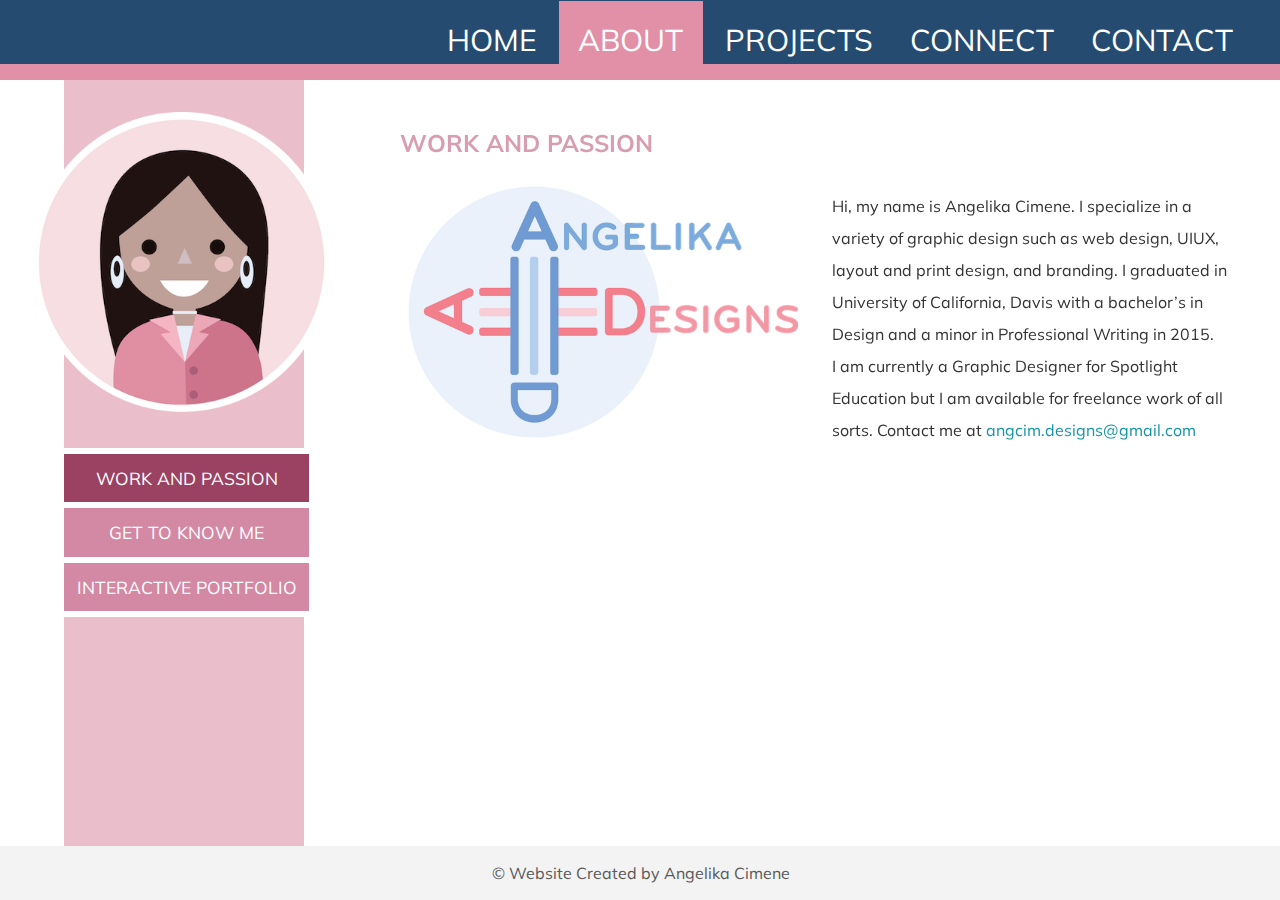
==== about.html @ e16362d1 "updated portfolio" ====
<!DOCTYPE html>

<html>

<head>
  <meta charset="utf-8">
  <title>Angelika's Portfolio</title>
  <link href="https://necolas.github.io/normalize.css/8.0.1/normalize.css" rel="stylesheet" />
  <link href="styles.css" rel="stylesheet">
  <meta name="viewport" content="width=device-width, initial-scale=1.0">
</head>

<body id="aboutHeader">
  <!-- ******************************* MOBILE DESIGN *********************************** -->
  <!-- ************* MOBILE HOMEPAGE ************* -->
  <article id="mobileHomepage">
    <!-- Main header of the homepage -->
    <header>
      <div id="topHeader"></div> <!-- in tablets -->
      <div id="top"></div> <!-- thin dark line on the top of the header -->
      <a href="index.html">
        <section class="mobileFlex">
          <!-- flexbox on main homepage logo and header -->
          <img src="images/mobileLogo.png" width="160" height="160" alt="Angelika Designs" id="mobileLogo">
          <h1>ANGELIKA <br>DESIGNS</h1>
        </section>
      </a>
      <!-- ********************************** TABLET NAVIGATION *********************************** -->
      <nav id="tabletNav">
        <ul>
          <li><a href="index.html">HOME</a></li>
          <li><a href="about.html">ABOUT</a></li>
          <li><a href="projects.html">PROJECTS</a></li>
          <li><a href="connect.html">CONNECT</a></li>
          <li><a href="mailto:&#097;&#110;&#103;&#099;&#105;&#109;&#046;&#100;&#101;&#115;&#105;&#103;&#110;&#115;&#064;&#103;&#109;&#097;&#105;&#108;&#046;&#099;&#111;&#109;">CONTACT</a></li>
        </ul>
      </nav>
    </header>

  </article>

  <!-- ************************* DESKTOP NAVIGATION ********************* -->

<article id="desktopheader">
  <header id="desktopNav">
      <ul>
        <li><a href="index.html" id="home">HOME</a></li>
        <li><a href="about.html" id="about">ABOUT</a></li>
        <li><a href="projects.html" id="project">PROJECTS</a></li>
        <li><a href="connect.html" id="connect">CONNECT</a></li>
        <li><a href="mailto:&#097;&#110;&#103;&#101;&#108;&#105;&#107;&#097;&#099;&#105;&#109;&#101;&#110;&#101;&#064;&#103;&#109;&#097;&#105;&#108;&#046;&#099;&#111;&#109;" id="contact">CONTACT</a></li>
      </ul>
</header>
<div id="hoverLink"></div>
<section id="desktopBio">
  <div id="bioColor"></div>
<img src="images/mobile/mobileIcons/illustratedPortrait.png" alt="Angelika Cimene" width="300" height="300" id="desktopLogo">

<section id="desktopAboutLinks">
  <ul>
<li id="wnp">WORK AND PASSION</li>
<li id="gtkm">GET TO KNOW ME</li>
<li id="ip">INTERACTIVE PORTFOLIO</li>
  </ul>
</section>
</section>

</article>

  <!-- ************* MOBILE ABOUT ME ************* -->
  <article id="mobileAboutMe">
    <!-- About Me header -->
    <header>
      <div id="top2"></div> <!-- dark color on top of mobile design -->
      <a href="index.html">
        <section class="mobileFlex">
          <!-- flexbox between the logo and name -->
          <img src="images/mobileLogo.png" width="75" height="75" alt="Angelika Designs" class="mobileLogo">
          <h1>ANGELIKA <br>DESIGNS</h1>
        </section>
      </a>
    </header>

    <!-- First Page: Work and Passion -->
    <section id="mobileWorkPassion">
      <section id="mobileWork">
        <h2>WORK AND PASSION</h2>
        <img src="images/mobile/arrow-left.png" width="50" height="60" alt="Left Arrow" id="aboutLeftArrow">
        <img src="images/mobile/mobileIcons/logo.png" width="200" height="200" alt="Angelika Designs" id="adLogo">
        <a><img src="images/mobile/arrow-right.png" width="50" height="60" alt="Right Arrow" id="aboutRightArrow"></a>
      </section>


      <!-- First Page: Information about my work -->
      <section id="mobileWorkInfo">
        <p>Hi, my name is Angelika Cimene. I specialize in a variety of graphic design such as web design and development, UIUX, layout and print design, and branding. I attended University of California, Davis and received a bachelor’s degree in
          Design and a minor in Professional Writing in 2015.</p>

        <p>I am currently a Graphic Designer for Spotlight Education but I am available for freelance work of all sorts. Contact me at
          <a href="mailto:&#097;&#110;&#103;&#099;&#105;&#109;&#046;&#100;&#101;&#115;&#105;&#103;&#110;&#115;&#064;&#103;&#109;&#097;&#105;&#108;&#046;&#099;&#111;&#109;">
            &#097;&#110;&#103;&#099;&#105;&#109;&#046;&#100;&#101;&#115;&#105;&#103;&#110;&#115;&#064;&#103;&#109;&#097;&#105;&#108;&#046;&#099;&#111;&#109; </a></p>
      </section>
    </section>
    <!-- Second Page: My Background -->
    <section id="mobileGetToKnowMe">
      <section id="mobileMe">
        <h2>GET TO KNOW ME</h2>
        <img src="images/mobile/arrow-left.png" width="50" height="60" alt="Left Arrow" id="aboutLeftArrow2">
        <img src="images/mobile/mobileIcons/mobilePortrait.png" width="200" height="200" alt="Angelika Designs" id="mobilePortrait">
        <a><img src="images/mobile/arrow-right.png" width="50" height="60" alt="Right Arrow" id="aboutRightArrow2"></a>
      </section>

      <!-- Second Page: Information about my background -->
      <section id="mobileMeInfo">
        <p>My name is Angelika Cimene. I was born in the Philippines but I came to California when I was 6 years old and have lived in LA for most of my life. After graduating, I moved to Orlando, Fl for a new adventure.</p>

        <p>My favorite hobbies include watching classic films and binge-watching tv shows. As a science fiction lover, my favorite movies are Back to the Future and Metropolis. I also enjoy photography, editing photos, and hand-lettering.</p>

        <p>During my spare time, I run an instagram blog and youtube channel that contains all of my weekly adventures such as going to new places, trying out new foods and going to Disney World.</p>

        <p>Feel free to follow my instagram, <a href="https://www.instagram.com/happybaabes/">@happybaabes</a>, and subscribe to my youtube channel, <a href="https://www.youtube.com/channel/UC1gJEo_Yb6MhR2TlKZih24A">happybaabes</a>
        </p>
      </section>
    </section>

    <!-- Third Page: Interactive Portfolio -->
    <section id="mobileIntPortfolio">
      <section id="mobileIntPortLink">
        <h2>INTERACTIVE PORTFOLIO</h2>
        <img src="images/mobile/arrow-left.png" width="50" height="60" alt="Left Arrow" id="aboutLeftArrow3">
        <img src="images/mobile/mobileIcons/illustratedPortrait.png" width="200" height="200" alt="Angelika Designs" id="mobileIllustratedPortrait">
        <a><img src="images/mobile/arrow-right.png" width="50" height="60" alt="Right Arrow" id="aboutRightArrow3"></a>
      </section>

      <section id="mobileIntPortInfo">
        <p>My Interactive Portfolio is Coming Soon<p>

            <p>My Interactive Portfolio is a fun mini project that I'm currently working on. It is a much more engaging and exciting way of getting to know me and looking through my design portfolio.<p>

      </section>
    </section>
  </article>


  <!-- ************ ABOUT ME (tablet) *********** -->
  <section id="aboutMePage">

    <!-- Work and Passion -->
    <article id="work">
      <section>
        <h2>WORK AND PASSION</h2>
        <img src="images/tabletAboutMe/work.png" alt="Featured Project" width="300" height="204">
      </section>
      <section id="workText">
        <p>I specialize in a variety of graphic design such as web design and development, UIUX, layout and print design, and branding. I attended University of California, Davis and received a bachelor’s degree in Design and a minor in Professional
          Writing in 2015.</p>

        <p>I am currently a Graphic Designer for Spotlight Education but I am available for freelance work of all sorts. Contact me at
          <a href="mailto:&#097;&#110;&#103;&#099;&#105;&#109;&#046;&#100;&#101;&#115;&#105;&#103;&#110;&#115;&#064;&#103;&#109;&#097;&#105;&#108;&#046;&#099;&#111;&#109;" class="email">
            &#097;&#110;&#103;&#099;&#105;&#109;&#046;&#100;&#101;&#115;&#105;&#103;&#110;&#115;&#064;&#103;&#109;&#097;&#105;&#108;&#046;&#099;&#111;&#109; </a></p>
      </section>
    </article>

    <!-- Work and Passion -->
    <article id="aboutMe">
      <section>
        <h2>GET TO KNOW ME</h2>
        <img src="images/tabletAboutMe/tabletPortrait.png" alt="Featured Project" width="275" height="275">
      </section>
      <section id="aboutText">
        <p>My name is Angelika Cimene. I was born in the Philippines but I came to California when I was 6 years old and have lived in LA for most of my life. After graduating, I moved to Orlando, Fl for a new adventure.</p>

        <p>My favorite hobbies include watching classic films and binge-watching tv shows. As a science fiction lover, my favorite movies are Back to the Future and Metropolis. I
          also enjoy photography, editing photos, and hand-lettering.</p>

        <p>During my spare time, I run an instagram blog that contains all of my weekly adventures such as trying out new foods and going to Disney World. </p>

        <p>Feel free to follow my instagram, <a href="https://www.instagram.com/happybaabes/" class="email">@happybaabes</a>, and subscribe to my youtube channel, <a href="https://www.youtube.com/channel/UC1gJEo_Yb6MhR2TlKZih24A" class="email">happybaabes</a>
        </p>
      </section>
    </article>

    <!-- Interactive Portfolio -->
    <article id="intPortfolio">
      <section>
        <h2>INTERACTIVE PORTFOLIO</h2>
        <img src="images/tabletAboutMe/tabletIllustrationPortrait.png" alt="Featured Project" width="275" height="275">
      </section>
      <section id="intPortfolioText">
        <p>My Interactive Portfolio is Coming Soon</p>

        <p>
          My Interactive Portfolio is a fun mini project that I'm currently working on. It is a much more engaging and exciting way of getting to know me and looking through my design portfolio.</p>

      </section>
    </article>


  </section>


<section id="desktopAbout">
  <h2 id="aboutTitle">WORK AND PASSION</h2>
  <section>
<img src='images/angelikadesigns.png' alt="portrait" height="268" width="400" id="aboutIMG">
<p id="aboutP">Hi, my name is Angelika Cimene. I specialize in a variety of graphic design such as web design, UIUX, layout and print design, and branding. I graduated in University of California, Davis with a bachelor’s in Design and a minor in Professional Writing in 2015.  <br>I am currently a Graphic Designer for Spotlight Education but I am available for freelance work of all sorts. Contact me at <a href="mailto:&#097;&#110;&#103;&#099;&#105;&#109;&#046;&#100;&#101;&#115;&#105;&#103;&#110;&#115;&#064;&#103;&#109;&#097;&#105;&#108;&#046;&#099;&#111;&#109;" class="email">
  &#097;&#110;&#103;&#099;&#105;&#109;&#046;&#100;&#101;&#115;&#105;&#103;&#110;&#115;&#064;&#103;&#109;&#097;&#105;&#108;&#046;&#099;&#111;&#109; </a></p>
  </section>


</section>



  <footer>
    <p>&copy; Website Created by Angelika Cimene</p>
  </footer>
  <script src="about.js"></script>
</body>

</html>
---- styles.css ----
@import url('https://fonts.googleapis.com/css?family=Muli:300,400|Quicksand:600');

/****************************** MOBILE VERSION ******************************/
/********************* HOME PAGE *********************/
/* All of the mobile pages hidden except for homepage */
nav, main, #mobileAboutLink, #mobileConnectLink, #mobileContactLink, #mobileAboutMe, #mobileGetToKnowMe, #mobileIntPortfolio, #mobileConnect, #mobileContact, #mobileProjects, #tabletNav, #tabletIntro, #Projects, #AboutPage, #aboutHeader #mobileHomepage, #aboutMePage, #projectsPage #mobileHomepage, #connectPage #mobileHomepage, #desktopAbout, #desktopheader {
  display: none;
}

#aboutHeader #mobileAboutMe, #projectsPage #mobileProjects, #connectPage #mobileConnect {
  display: block;
}

/* font size of the header in Project, About Me, Connect, and Contact */
#mobileAboutMe h1, #mobileConnect h1, #mobileContact h1, #mobileProjects h1 {
  margin-top: 0.9em;
  font-size: 27px;
}

/* font sizes that applies to multiple */
#mobileRecentWork h4, #mobileConnectInfo h2, #mobileContact h3, #connectIcons h3, #desktopNav a{
  font-size: 30px;
}

/* Homepage typeface and background color */
body {
  margin: auto;
  font-family: "Muli";
  background-color: #b8cff1;
}

#mobileHomepage {
  padding-bottom: 4em;
}

/* all of the text color */
h1, h2, h3, p, #mobileRecentWork h4, label, #mobileOtherWork h4, button, #desktopNav a {
  color: #fff;
}

/* Flexbox between the logo and Angelika Designs */
/* Flexbox between insta, linkedin, behance, and dribbble */
.mobileFlex, #mobileIntro section, .connectFlex {
  display: flex;
}

/* dark thin line padding on top of all headers */
#top, #top1, #top2, #top3, #top4 {
  padding-bottom: 0.75em;
}

/* line height of all the info text in all the pages */
#mobileIntro p, #mobileWorkInfo p, #mobileConnectInfo {
  line-height: 1.25em;
}

/* Text and elements thar are aligned center */
#mobileAboutMe h2, footer p {
  text-align: center;
}

/* All of the spacing and padding for the Arrows */
#mobileHomepage h2, #mobileIntro p, #leftArrow, #leftArrow2, #leftArrow3, #leftArrow4 {
  padding-left: 1em;
}

/****** TOP LOGO HEADER ******/
/* color of the dark thin line on the top */
#top {
  background-color: #88abe9;
}

/* Margins between the logos and the header */
#mobileLogo, .mobileLogo {
  margin: 1em 0.8em 1em 0.8em;
}

/* The header styles for the homepage */
header h1 {
  width: 10%;
  margin-top: 1.5em;
  font-family: "Quicksand";
  font-size: 36px;
  padding-right: 0.5em;
}

/****** CURRENT JOB ******/
#mobileHomepage h2 {
  font-size: 18.5px;
  margin-top: 0.5em;
}

/****** LOCATION ******/
#mobileHomepage h3 {
  font-weight: 300;
  font-size: 17px;
  margin: -0.45em 0 0.75em 0.2em;
}

/* spacing on the location section */
#location {
  margin-left: -0.25em;
  width: 102.25%;
  border-bottom: 20px solid #b8cff1;
}

/* spacing on the location icon */
#location img {
  margin: -0.5em 0 0 1.25em;
}

/****** BRIEF INTRO ******/
#mobileIntro {
  background-color: #8eb1de;
  padding: 0.25em;
}

/****** INTERACTIVE PORTFOLIO LINK ******/
a {
  text-decoration: none;
  color: #aaebf2;
}

/****** NAVIGATION ICONS ******/
/* Headings for the Navigation Icons font size and spacing */
#mobileProjectsLink h2, #mobileAboutLink h2, #mobileConnectLink h2, #mobileContactLink h2 {
  font-size: 40px;
  margin-bottom: 0.5em;
}

#mobileProjectsLink h2 {
  padding-left: 2.2em;
}

#mobileAboutLink h2 {
  padding-left: 1.9em;
}

#mobileConnectLink h2, #mobileContactLink h2 {
  padding-left: 2.1em;
}

/****** NAVIGATION ICONS PLACEMENT ******/
#projectIcon, #portraitIcon, #connectIcon, #contactIcon {
  padding: 0 0.5em 0 0.5em;
}

/****** HOME PAGE ARROWS ******/
#leftArrow, #rightArrow, #leftArrow2, #rightArrow2, #leftArrow3, #rightArrow3, #leftArrow4, #rightArrow4 {
  padding-bottom: 4.5em;
}

/********************* PROJECTS *********************/
/* header and background color */
#top1 {
  background-color: #164c73;
}

#mobileProjects {
  background-color: #9fd9ed;
  padding-bottom: 2em;
}

#mobileProjects header section {
  background-color: #72bada;
}

#mobileRecentWork h3, #mobileOtherWork h3 {
  background-color: #52a8c6;
  font-size: 25px;
  padding: 0.75em;
}

#mobileOtherWork h3 {
  margin-top: -1.6em;
}

#mobileRecentWork {
  background-color: #daf1f7;
}

#mobileRecentWork img {
  padding: 4.1%;
  padding-top: 3em;
  padding-bottom: 3em;
  margin-top: -1.6em;
}

#mobileRecentWork h4 {
  background: linear-gradient(#e8f6f9, #52a8c6);
  padding: 0.5em;
  opacity: 0.7;
  margin-top: -2.245em;
}

.mobileWorkImg {
  margin-left: 1.2em;
}

/* All Projects */
#mobileOtherWork h4 {
  font-size: 25px;
  background: linear-gradient(#e8f6f9, #52a8c6);
  padding: 0.5em;
  opacity: 0.7;
  margin-top: -2.245em;
  margin-left: .75em;
  width: 295px;
}

/********************* ABOUT ME *********************/
/* header and background color */
#top2 {
  background-color: #ee89a7;
}

#mobileAboutMe {
  background-color: #f1bbc9;
  padding-bottom: 4em;
}

#mobileAboutMe header section {
  background-color: #f2aac2;
}

#mobileWorkInfo, #mobileMeInfo, #mobileIntPortInfo {
  background-color: #e19aaf;
}

#mobileAboutMe h2 {
  margin-left: 0.25em;
  font-size: 25px;
}

#mobileIllustratedPortrait, #mobilePortrait, #adLogo {
  padding: 0 0.75em 0 0.75em;
}

#mobileWorkInfo, #mobileMeInfo, #mobileIntPortInfo {
  padding: 0.5em 1.25em 0.5em 1.25em;
}

#mobileWork, #mobileMe, #mobileIntPortLink {
  padding-bottom: 1em;
}

#aboutLeftArrow, #aboutRightArrow, #aboutLeftArrow2, #aboutRightArrow2, #aboutLeftArrow3, #aboutRightArrow3 {
  padding-bottom: 4em;
}

#aboutLeftArrow, #aboutLeftArrow2, #aboutLeftArrow3 {
  padding-left: 0.75em;
}

/********************* CONNECT PAGE *********************/
/* Mobile Connect Colors */
#top3 {
  background-color: #31aa93;
}

#mobileConnect header section {
  background-color: #94ead9;
}

#mobileConnect {
  background-color: #d3f4ed;
  padding-bottom: 4em;
}

/* Space around the mobile connect information section */
#mobileConnectInfo h2 {
  padding: 0.75em 0 0.5em 0.5em;
}

#mobileConnectInfo p {
  padding: 0 1em 1em 1em;
  font-size: 16px;
  line-height: 1.3em;
  margin-top: -1.25em;
}

/* Space between the connect icons */
.mobileConnectIcons {
  padding: 0 0 1em 1.25em;
}

.mobileConnectIcons img {
  margin-top: -0.65em;
}

#mobileConnect h3 {
  padding-left: 0.5em;
  font-size: 23px;
}

#mobileConnect section {
  background-color: #7ae2cf;
}

/********************* CONTACT PAGE *********************/
/* Contact Page Colors */
#top4 {
  background-color: #bc5e3c;
}

#mobileContact header section {
  background-color: #fa8d62;
}

#mobileContact {
  background-color: #ffbca4;
}

#mobileContact section, #mobileContact form {
  background-color: #f2774c;
}

/* Contact Page alignment */
#mobileContactInfo, form {
  margin-top: 1em;
}

#mobileContact section {
  padding: 0.25em 0.5em 0.25em 1em;
}

#mobileContact h3 {
  padding: 0;
}

/* Form styles */
form {
  padding: 1em;
}

input[type="text"], input[type="email"] {
  margin-bottom: 0.75em;
  margin-left: 0.5em;
}

#userEmail {
  margin-left: 2.5em;
}

#userSubject {
  margin-left: 1.6em;
}

#userMessage {
  margin: 0.5em 0 0.5em 0;
}

button {
  padding: 0.5em;
  border: none;
}

#send {
  background-color: #f2b85a;
}

#reset {
  background-color: #f79f84;
}

/********************* FOOTER *********************/
footer {
  background-color: #f3f3f3;
  padding: 0.05em;
  margin-top: 0.75em;
  position: fixed;
  width: 100%;
  bottom: 0;
  left: 0;
}

footer p {
  color: #595959;
}

/****************************** TABLET VERSION ******************************/
@media only screen and (min-width: 600px) {

  /* Applies to multiple */
  body {
    background-color: #fff;
  }

  #tabletNav a, #tabletIntro2 h4, #allProjects h3 {
    color: #fff;
  }

  #mobileProjectsLink, #mobileIntro, #aboutHeader #mobileAboutMe {
    display: none;
  }

  #tabletNav, #Projects, #AboutPage, #aboutHeader #mobileHomepage, #aboutMePage {
    display: block;
  }

  #tabletIntro, #featured, #allProjects .project-flex, #aboutMePage article {
    display: flex;
  }

  #tabletIntro, #allProjects, #aboutMePage #aboutMe, #aboutMePage #intPortfolio {
    margin-top: 1em;
  }

  #aboutMePage #work, #featured {
    margin-top: -3em;
  }

  #featured h2, #allProjects h3 {
    font-size: 27px;
  }

  #secondColumn, #tabletIntro2 {
    margin-left: 1em;
  }

  /********************* HOME PAGE *********************/
  /****** TOP LOGO HEADER ******/
  header {
    background-color: #b4ceec;
  }

  #topHeader {
    background-color: #004d77;
    padding: 1em;
  }

  header h1 {
    margin-top: .75em;
    font-size: 50px;
  }

  /* logo and name in header */
  .mobileFlex {
    padding-left: 10em;
  }

  /********************* Navigation *********************/
  #tabletNav {
    background-color: #86a9d9;
    padding: 0.1em;
  }

  #tabletNav ul li {
    display: inline;
    padding-left: 1.5em;
    font-size: 22px;
  }

  /********************* HOMEPAGE BIO *********************/
  #tabletIntro1, #tabletIntro2 {
    background-color: #88b1de;
  }

  /* Brief Intro of Me */
  #tabletIntro1 {
    width: 150%;
    padding-left: 1em;
    line-height: 1.25em;
    font-size: 18px;
  }

  /* Current Job and Location */
  #tabletIntro2 {
    text-align: center;
    width: 100%;
  }

  #tabletIntro2 h2 {
    margin-top: 1.25em;
    font-size: 20px;
  }

  #tabletIntro2 h3 {
    font-size: 25px;
  }

  #tabletIntro2 h4 {
    margin-top: -1.4em;
  }

  #tabletLocation img {
    margin-left: -9em;
    margin-top: -2em
  }

  /********************* HOMEPAGE PROJECTS *********************/
  /* FEATURED PROJECT */
  #featured {
    background-color: #ebf1f9;
    padding: 0.5em 1em 1em 2em;
  }

  #featured img {
    margin-top: -0.25em;
  }

  #featured h2 {
    color: #6f98c9;
    width: 300px;
    margin-top: 0.1em;
  }

  #featured h3 {
    color: #5480b1;
    font-size: 24px;
  }

  #featured p {
    margin-top: -1em;
    color: #2a4059;
    font-size: 16.5px;
    line-height: 1.25em;
  }

  #featuredText {
    margin-top: 1.7em;
    padding: 0 2em 0 1em;
  }

  /* All Projects */
  #allProjects h3 {
    background: linear-gradient(#ebf1f9, #6f98c9);
    padding: 0.75em;
    opacity: 0.85;
    width: 310px;
    margin-top: -2.8em;
  }

  #allProjects section {
    padding-right: 1em;
  }

  #allProjects {
    padding-left: 1.5em;
    padding-bottom: 5em;
  }

  #allProjects h2{
    color: #6f98c9;
  }

    #allProjects .project-raise, #projectsPage #allProjects .project-raise{
        margin-top: -4em;
      }

#viewAll, #viewAll-desktop{
background-color: #4e85c6;
padding: 0.5em 1em 0.5em 1em;
color:#fff;
font-size: 25px;
}

  /********************* ABOUT PAGE *********************/
  /* Header */
  #aboutHeader #topHeader {
    background-color: #dd5f90;
  }

  #aboutHeader #top {
    background-color: #f282a7;
  }

  #aboutHeader header {
    background-color: #f5a3c1;
  }

  #aboutHeader {
    padding-bottom: 4em;
  }


  /* Navigation */
  #aboutHeader nav {
    background-color: #e977a4;
  }

  .email{
    color: #1694a5;
  }

  /**** About Me Content **** /
/* Colors */
  #aboutMePage article {
    background-color: #fdeef3;
  }

  #aboutMePage h2 {
    color: #dd6495;
  }

  #aboutMePage p {
    color: #89254e;
    line-height: 1.25em;
  }

  /* Positioning */
  #aboutMePage #work, #aboutMePage #aboutMe, #aboutMePage #intPortfolio {
    padding: 0 1.5em 1em 1.5em;
  }

  /* Images Positioning */
  #aboutMePage img, #aboutMePage img, #aboutMePage img {
    padding-right: 1.25em;
  }

  /* Font size */
  #aboutMePage #intPortfolio h2 {
    font-size: 23px;
  }

  /* Lowers Text Position */
  #aboutText, #workText, #intPortfolioText {
    margin-top: 3.25em;
  }


  /********************* PROJECT PAGE *********************/
  #projectsPage #mobileProjects {
    display: none;
  }

  #tabletNav, #projectsPage #mobileHomepage {
    display: block;
  }

  /* Header */
  #projectsPage #topHeader {
    background-color: #004d77;
  }

  #projectsPage #top {
    background-color: #31a1bf;
  }

  #projectsPage header {
    background-color: #5bbcde;
  }

  #projectsPage {
    padding-bottom: 4em;
  }

  /* Navigation */
  #projectsPage nav {
    background-color: #289fbf;
  }

/* Featured Project Colors*/
  #projectsPage #featured{
    background-color: #e2f3f8;
  }

  #projectsPage #Projects h2{
    color: #1f849b;
  }

  #projectsPage #Projects h3{
    color: #136572;
  }

  #projectsPage #allProjects h3{
    color: #fff;
  }

  /* All Projects */
  #projectsPage  #allProjects h3 {
    background: linear-gradient(#bae4ee, #0f6e75);
    padding: 0.75em;
    opacity: 0.7;
    width: 310px;
    margin-top: -2.8em;
  }

  /********************* CONNECT PAGE *********************/
  #connectPage #mobileConnect{
    display:none;
  }

  #connectPage #mobileHomepage{
    display:block;
  }

  #connectIcons section{
    display:flex;
  }

  #connectPage{
    padding-bottom: 5em;
    margin: auto;
  }

  /* Header */
  #connectPage #topHeader {
    background-color: #137562;
  }

  #connectPage #top {
    background-color: #2fab93;
  }

  #connectPage header {
    background-color: #77caba;
  }

  /* Navigation */
  #connectPage nav {
    background-color: #36b19b;
  }

  /* Connect Page */

#connectIcons h2{
      color: #36b19b;
      font-size: 40px;
      margin-top:-0.5em;
      padding-left: 3.1em;
    }

    #connectIcons h3{
      padding-left:1em;
      color: #db6584;
      margin: 1em 0 0 0;
    }

    #connectIcons{
      padding-left:4em;
    }
    #connectIcons section{
    padding-right: 3em;
    }
}

/****************************** DESKTOP VERSION ******************************/
@media only screen and (min-width: 1000px) {

  /********************* HOME PAGE *********************/
  /* Display Types */
#mobileHomepage, #allProjects{
  display:none;
}

#desktopheader{
  display: block;
}

#allProjects-desktop .project-flex{
  display:flex;
}

#desktopLocation{
  display: flex;
  margin-top: -1em;
}

#desktopNav, #hoverLink, #bioColor, #status, #bio, #desktopLogo{
  position: fixed;
}

#desktopNav, #bioColor{
  top:0;
}

#desktopNav, #hoverLink{
  width: 100%;
}

/* Navigation */

#desktopNav{
  background-color: #254c70;
  padding: 0.25em;
    text-align: right;
    right:0;
}

#desktopNav ul li {
  display: inline;
  padding-right: 1.5em;
}

#hoverLink{
  top: 4em;
}

#home, #hoverLink{
  background-color: #8face5;
}

#home, #about, #about:hover, #project, #project:hover, #connect, #connect:hover, #contact, #contact:hover {
  padding: 0.65em;
}

#home, #about{
  margin-right: -.85em;
}

#connect, #contact{
  margin-left: -1em;
}

#hoverLink{
  padding: 0.5em;
}

#about:hover{
  background-color: #e28fa8;
}

#project:hover{
  background-color: #82bad8;
}

#connect:hover{
  background-color: #4ac6b4;
}

#contact:hover{
  background-color: #fa8d62;
}

/* Introduction */
#desktopLogo{
  padding: 2em 5em 0 2em;
  top: 5em;
}

#bioColor, #bio{
  background-color: #bdd0ef;
}

#bioColor{
  z-index: -1000;
  padding: 50em 7.5em 50em 7.5em;
  margin-left: 4em;
  margin-right: 50em;
}

#status{
  background-color: #95b2db;
  margin-left:4em;
  width: 240px;
    top: 28em;
    padding-bottom: 1em;
}
#bio{
  top: 33.5em;
    width: 216px;
    padding: 0 0.75em 0 0.75em;
    line-height: 1.25em;
}

#desktopLocation img{
  padding: 0.6em 0.75em 0.5em 0.75em;
  width: 5%;
  height: 5%;
}

#desktopheader h2{
  padding: 0 0.75em 0 0.75em;
  font-size: 16px;
  line-height: 1.25em;
}

#desktopheader h3{
  font-size: 14px;
  padding-left: 0.5em;
  margin: 0.7em -1em -1em -1em;
}

/* Projects */

#allProjects-desktop img{
  width: 90%;
  height: 90%;
}

#featured{
  width: 90%;
}

#Projects{
  margin-left: 22.5em;
  margin-top: 10em;
  padding-bottom: 5em;
}

#allProjects-desktop h2{
    color: #6f98c9;
}

#allProjects-desktop h3 {
  background: linear-gradient(#ebf1f9, #6f98c9);
  padding: 0.75em 0 0.75em 0.4em;
  opacity: 0.85;
  width:87.75%;
  margin-top: -2.8em;
}

  /********************* ABOUT PAGE *********************/
#aboutHeader #mobileHomepage, #aboutMePage{
    display:none;
  }

  #desktopAbout{
    display: block;
  }

  #aboutHeader header, #aboutHeader #home{
    background-color: #254c70;
  }

  #aboutHeader #bioColor{
      background-color: #eabeca;
    }

#aboutHeader #about, #aboutHeader #hoverLink{
      background-color: #e28fa8;
    }

    #aboutHeader #home:hover{
      background-color: #8face5;
    }

#desktopAboutLinks{
  text-align: center;
  position: fixed;
  color: #fff;
  top: 27em;
  left: 1.5em;
}

#desktopAboutLinks ul{
  list-style-type: none;
  border-top: 3px solid white;
  border-bottom: 3px solid white;
}

#desktopAboutLinks ul li{
  padding: 0.75em 0.725em 0.75em 0.725em;
  font-size: 17.5px;
  border-top: 3px solid white;
  border-bottom: 3px solid white;
}

#gtkm, #ip{
  background-color: #d389a4;
}

#wnp{
background-color: #9b4262;
}

#desktopAbout{
  margin-top: 8em;
  margin-left: 25em;
}

#desktopAbout h2{
  color: #d89eb0;
}

#desktopAbout section{
  display: flex;
}

#desktopAbout p{
  color: #333333;
  width: 45%;
  line-height: 2em;
  padding: 2em;
  margin-top: -1.25em;
}

#projectsPage #mobileHomepage{
  display:none;
}

}
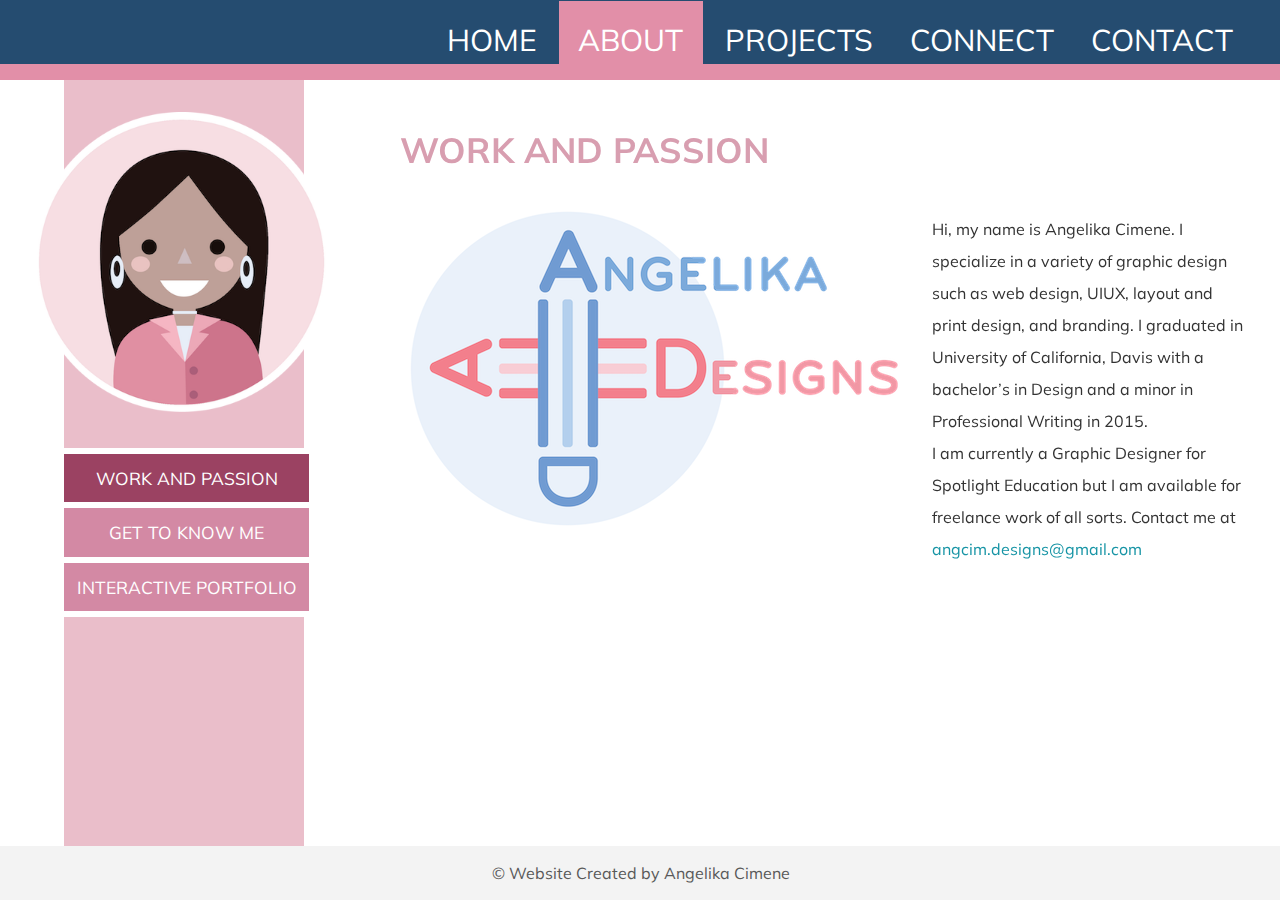
==== commit d0bbbe27: "finished portfolio" ====
--- a/about.html
+++ b/about.html
@@ -202,7 +202,7 @@
 <section id="desktopAbout">
   <h2 id="aboutTitle">WORK AND PASSION</h2>
   <section>
-<img src='images/angelikadesigns.png' alt="portrait" height="268" width="400" id="aboutIMG">
+<img src='images/angelikadesigns.png' alt="portrait" height=335 width="500" id="aboutIMG">
 <p id="aboutP">Hi, my name is Angelika Cimene. I specialize in a variety of graphic design such as web design, UIUX, layout and print design, and branding. I graduated in University of California, Davis with a bachelor’s in Design and a minor in Professional Writing in 2015.  <br>I am currently a Graphic Designer for Spotlight Education but I am available for freelance work of all sorts. Contact me at <a href="mailto:&#097;&#110;&#103;&#099;&#105;&#109;&#046;&#100;&#101;&#115;&#105;&#103;&#110;&#115;&#064;&#103;&#109;&#097;&#105;&#108;&#046;&#099;&#111;&#109;" class="email">
   &#097;&#110;&#103;&#099;&#105;&#109;&#046;&#100;&#101;&#115;&#105;&#103;&#110;&#115;&#064;&#103;&#109;&#097;&#105;&#108;&#046;&#099;&#111;&#109; </a></p>
   </section>
@@ -215,7 +215,7 @@
   <footer>
     <p>&copy; Website Created by Angelika Cimene</p>
   </footer>
-  <script src="about.js"></script>
+  <script src="javascript/about.js"></script>
 </body>
 
 </html>
--- a/styles.css
+++ b/styles.css
@@ -3,7 +3,7 @@
 /****************************** MOBILE VERSION ******************************/
 /********************* HOME PAGE *********************/
 /* All of the mobile pages hidden except for homepage */
-nav, main, #mobileAboutLink, #mobileConnectLink, #mobileContactLink, #mobileAboutMe, #mobileGetToKnowMe, #mobileIntPortfolio, #mobileConnect, #mobileContact, #mobileProjects, #tabletNav, #tabletIntro, #Projects, #AboutPage, #aboutHeader #mobileHomepage, #aboutMePage, #projectsPage #mobileHomepage, #connectPage #mobileHomepage, #desktopAbout, #desktopheader {
+nav, main, #mobileAboutLink, #mobileConnectLink, #mobileContactLink, #mobileAboutMe, #mobileGetToKnowMe, #mobileIntPortfolio, #mobileConnect, #mobileContact, #mobileProjects, #tabletNav, #tabletIntro, #Projects, #AboutPage, #aboutHeader #mobileHomepage, #aboutMePage, #projectsPage #mobileHomepage, #connectPage #mobileHomepage, #desktopAbout, #desktopheader, #Connect{
   display: none;
 }
 
@@ -18,7 +18,7 @@
 }
 
 /* font sizes that applies to multiple */
-#mobileRecentWork h4, #mobileConnectInfo h2, #mobileContact h3, #connectIcons h3, #desktopNav a{
+#mobileRecentWork h4, #mobileConnectInfo h2, #mobileContact h3, #connectIcons h3, #desktopNav a {
   font-size: 30px;
 }
 
@@ -386,11 +386,11 @@
     background-color: #fff;
   }
 
-  #tabletNav a, #tabletIntro2 h4, #allProjects h3 {
+  #tabletNav a, #tabletIntro2 h4, #allProjects h3, #viewAll, #viewAll-desktop, #projectsPage #allProjects h3, #desktopAboutLinks {
     color: #fff;
   }
 
-  #mobileProjectsLink, #mobileIntro, #aboutHeader #mobileAboutMe {
+  #mobileProjectsLink, #mobileIntro, #aboutHeader #mobileAboutMe, #allProjects-desktop {
     display: none;
   }
 
@@ -540,20 +540,19 @@
     padding-bottom: 5em;
   }
 
-  #allProjects h2{
+  #allProjects h2 {
     color: #6f98c9;
   }
 
-    #allProjects .project-raise, #projectsPage #allProjects .project-raise{
-        margin-top: -4em;
-      }
-
-#viewAll, #viewAll-desktop{
-background-color: #4e85c6;
-padding: 0.5em 1em 0.5em 1em;
-color:#fff;
-font-size: 25px;
-}
+  #allProjects .project-raise, #projectsPage #allProjects .project-raise {
+    margin-top: -4em;
+  }
+
+  #viewAll, #viewAll-desktop {
+    background-color: #4e85c6;
+    padding: 0.5em 1em 0.5em 1em;
+    font-size: 25px;
+  }
 
   /********************* ABOUT PAGE *********************/
   /* Header */
@@ -573,13 +572,12 @@
     padding-bottom: 4em;
   }
 
-
   /* Navigation */
   #aboutHeader nav {
     background-color: #e977a4;
   }
 
-  .email{
+  .email {
     color: #1694a5;
   }
 
@@ -618,7 +616,6 @@
     margin-top: 3.25em;
   }
 
-
   /********************* PROJECT PAGE *********************/
   #projectsPage #mobileProjects {
     display: none;
@@ -650,25 +647,17 @@
     background-color: #289fbf;
   }
 
-/* Featured Project Colors*/
-  #projectsPage #featured{
+  /* Featured Project Colors*/
+  #projectsPage #featured {
     background-color: #e2f3f8;
   }
 
-  #projectsPage #Projects h2{
+  #projectsPage #Projects h2 {
     color: #1f849b;
   }
 
-  #projectsPage #Projects h3{
-    color: #136572;
-  }
-
-  #projectsPage #allProjects h3{
-    color: #fff;
-  }
-
   /* All Projects */
-  #projectsPage  #allProjects h3 {
+  #projectsPage #allProjects h3 {
     background: linear-gradient(#bae4ee, #0f6e75);
     padding: 0.75em;
     opacity: 0.7;
@@ -677,19 +666,19 @@
   }
 
   /********************* CONNECT PAGE *********************/
-  #connectPage #mobileConnect{
-    display:none;
-  }
-
-  #connectPage #mobileHomepage{
-    display:block;
-  }
-
-  #connectIcons section{
-    display:flex;
-  }
-
-  #connectPage{
+  #connectPage #mobileConnect, #desktop {
+    display: none;
+  }
+
+  #Connect, #connectPage #mobileHomepage {
+    display: block;
+  }
+
+  #connectIcons section {
+    display: flex;
+  }
+
+  #connectPage {
     padding-bottom: 5em;
     margin: auto;
   }
@@ -713,271 +702,542 @@
   }
 
   /* Connect Page */
-
-#connectIcons h2{
-      color: #36b19b;
-      font-size: 40px;
-      margin-top:-0.5em;
-      padding-left: 3.1em;
-    }
-
-    #connectIcons h3{
-      padding-left:1em;
-      color: #db6584;
-      margin: 1em 0 0 0;
-    }
-
-    #connectIcons{
-      padding-left:4em;
-    }
-    #connectIcons section{
+  #connectIcons h2 {
+    color: #36b19b;
+    font-size: 40px;
+    margin-top: -0.5em;
+    padding-left: 3.1em;
+  }
+
+  #connectIcons h3 {
+    padding-left: 1em;
+    color: #db6584;
+    margin: 1em 0 0 0;
+  }
+
+  #connectIcons {
+    padding-left: 4em;
+  }
+
+  #connectIcons section {
     padding-right: 3em;
-    }
+  }
 }
 
 /****************************** DESKTOP VERSION ******************************/
 @media only screen and (min-width: 1000px) {
 
   /********************* HOME PAGE *********************/
-  /* Display Types */
-#mobileHomepage, #allProjects{
-  display:none;
-}
-
-#desktopheader{
-  display: block;
-}
-
-#allProjects-desktop .project-flex{
-  display:flex;
-}
-
-#desktopLocation{
-  display: flex;
-  margin-top: -1em;
-}
-
-#desktopNav, #hoverLink, #bioColor, #status, #bio, #desktopLogo{
-  position: fixed;
-}
-
-#desktopNav, #bioColor{
-  top:0;
-}
-
-#desktopNav, #hoverLink{
-  width: 100%;
-}
-
-/* Navigation */
-
-#desktopNav{
-  background-color: #254c70;
-  padding: 0.25em;
+  /* Display Types Or Applies to All/Most Pages */
+  #mobileHomepage, #allProjects {
+    display: none;
+  }
+
+  #desktopheader, #allProjects-desktop {
+    display: block;
+  }
+
+  #allProjects-desktop .project-flex, #desktopAbout section, #desktopLocation {
+    display: flex;
+  }
+
+  #desktopLocation {
+    margin-top: -1em;
+  }
+
+  #desktopNav, #hoverLink, #bioColor, #status, #bio, #desktopLogo, #desktopAboutLinks {
+    position: fixed;
+  }
+
+  #desktopNav, #bioColor {
+    top: 0;
+  }
+
+  #desktopNav, #hoverLink {
+    width: 100%;
+  }
+
+  #desktopNav, #aboutHeader header, #aboutHeader #home, #projectsPage header, #projectsPage #home, #connectPage header, #connectPage #home {
+    background-color: #254c70;
+  }
+
+  /* Navigation */
+  #desktopNav {
+    padding: 0.25em;
     text-align: right;
-    right:0;
-}
-
-#desktopNav ul li {
-  display: inline;
-  padding-right: 1.5em;
-}
-
-#hoverLink{
-  top: 4em;
-}
-
-#home, #hoverLink{
-  background-color: #8face5;
-}
-
-#home, #about, #about:hover, #project, #project:hover, #connect, #connect:hover, #contact, #contact:hover {
-  padding: 0.65em;
-}
-
-#home, #about{
-  margin-right: -.85em;
-}
-
-#connect, #contact{
-  margin-left: -1em;
-}
-
-#hoverLink{
-  padding: 0.5em;
-}
-
-#about:hover{
-  background-color: #e28fa8;
-}
-
-#project:hover{
-  background-color: #82bad8;
-}
-
-#connect:hover{
-  background-color: #4ac6b4;
-}
-
-#contact:hover{
-  background-color: #fa8d62;
-}
-
-/* Introduction */
-#desktopLogo{
-  padding: 2em 5em 0 2em;
-  top: 5em;
-}
-
-#bioColor, #bio{
-  background-color: #bdd0ef;
-}
-
-#bioColor{
-  z-index: -1000;
-  padding: 50em 7.5em 50em 7.5em;
-  margin-left: 4em;
-  margin-right: 50em;
-}
-
-#status{
-  background-color: #95b2db;
-  margin-left:4em;
-  width: 240px;
+    right: 0;
+    z-index: 500;
+  }
+
+  #desktopNav ul li {
+    display: inline;
+    padding-right: 1.5em;
+  }
+
+  #hoverLink {
+    top: 4em;
+      z-index: 1000;
+  }
+
+  #home, #hoverLink {
+    background-color: #8face5;
+  }
+
+  #home, #about, #about:hover, #project, #project:hover, #connect, #connect:hover, #contact, #contact:hover {
+    padding: 0.65em;
+  }
+
+  #home, #about {
+    margin-right: -.85em;
+  }
+
+  #connect, #contact {
+    margin-left: -1em;
+  }
+
+  #hoverLink {
+    padding: 0.5em;
+  }
+
+  #about:hover {
+    background-color: #e28fa8;
+  }
+
+  #project:hover {
+    background-color: #5bbcde;
+  }
+
+  #connect:hover {
+    background-color: #4ac6b4;
+  }
+
+  #contact:hover {
+    background-color: #fa8d62;
+  }
+
+  /* Introduction */
+  #desktopLogo {
+    padding: 2em 5em 0 2em;
+    top: 5em;
+  }
+
+  #bioColor, #bio {
+    background-color: #bdd0ef;
+  }
+
+  #bioColor {
+    z-index: -1000;
+    padding: 50em 7.5em 50em 7.5em;
+    margin-left: 4em;
+    margin-right: 50em;
+  }
+
+  #status {
+    background-color: #95b2db;
+    margin-left: 4em;
+    width: 240px;
     top: 28em;
     padding-bottom: 1em;
-}
-#bio{
-  top: 33.5em;
+  }
+
+  #bio {
+    top: 33.5em;
     width: 216px;
     padding: 0 0.75em 0 0.75em;
     line-height: 1.25em;
-}
-
-#desktopLocation img{
-  padding: 0.6em 0.75em 0.5em 0.75em;
-  width: 5%;
-  height: 5%;
-}
-
-#desktopheader h2{
-  padding: 0 0.75em 0 0.75em;
-  font-size: 16px;
-  line-height: 1.25em;
-}
-
-#desktopheader h3{
-  font-size: 14px;
-  padding-left: 0.5em;
-  margin: 0.7em -1em -1em -1em;
-}
-
-/* Projects */
-
-#allProjects-desktop img{
-  width: 90%;
-  height: 90%;
-}
-
-#featured{
-  width: 90%;
-}
-
-#Projects{
-  margin-left: 22.5em;
+  }
+
+  #desktopLocation img {
+    padding: 0.6em 0.75em 0.5em 0.75em;
+    width: 5%;
+    height: 5%;
+  }
+
+  #desktopheader h2 {
+    padding: 0 0.75em 0 0.75em;
+    font-size: 16px;
+    line-height: 1.25em;
+  }
+
+  #desktopheader h3 {
+    font-size: 14px;
+    padding-left: 0.5em;
+    margin: 0.7em -1em -1em -1em;
+  }
+
+  /* Projects */
+  #allProjects-desktop img {
+    width: 90%;
+    height: 90%;
+  }
+
+  #featured {
+    width: 90%;
+  }
+
+  #Projects {
+    margin-left: 22.5em;
+    margin-top: 10em;
+    padding-bottom: 5em;
+  }
+
+  #allProjects-desktop h2 {
+    color: #6f98c9;
+  }
+
+  #allProjects-desktop h3 {
+    background: linear-gradient(#ebf1f9, #6f98c9);
+    padding: 0.75em 0 0.75em 0.4em;
+    opacity: 0.85;
+    width: 87.75%;
+    margin-top: -2.8em;
+  }
+
+  /********************* ABOUT PAGE *********************/
+  /* Displays */
+  #aboutHeader #mobileHomepage, #aboutMePage {
+    display: none;
+  }
+
+  #desktopAbout {
+    display: block;
+  }
+
+/* Navigation */
+  #aboutHeader #bioColor {
+    background-color: #eabeca;
+  }
+
+  #aboutHeader #about, #aboutHeader #hoverLink {
+    background-color: #e28fa8;
+  }
+
+  #aboutHeader #home:hover, #projectsPage #home:hover, #connectPage #home:hover  {
+    background-color: #8face5;
+  }
+
+/* About Links */
+#desktopAboutLinks {
+    text-align: center;
+    top: 27em;
+    left: 1.5em;
+  }
+
+  #desktopAboutLinks ul, #desktopAboutLinks ul li{
+    border-top: 3px solid white;
+    border-bottom: 3px solid white;
+  }
+
+  #desktopAboutLinks ul {
+    list-style-type: none;
+  }
+
+  #desktopAboutLinks ul li {
+    padding: 0.75em 0.725em 0.75em 0.725em;
+    font-size: 17.5px;
+  }
+
+  #gtkm, #ip {
+    background-color: #d389a4;
+  }
+
+  #wnp {
+    background-color: #9b4262;
+  }
+
+/* About Text*/
+  #desktopAbout {
+    margin-top: 8em;
+    margin-left: 25em;
+  }
+
+  #desktopAbout h2 {
+    color: #d89eb0;
+    font-size: 35px;
+  }
+
+  #desktopAbout p {
+    color: #333333;
+    width: 45%;
+    line-height: 2em;
+    padding: 2em;
+    margin-top: -1.25em;
+  }
+
+  /********************* PROJECTS PAGE *********************/
+  #projectsPage #mobileHomepage {
+    display: none;
+  }
+
+  /* Navigation */
+  #projectsPage #bioColor {
+      background-color: #b9dded;
+    }
+
+  #projectsPage #project, #projectsPage #hoverLink {
+      background-color: #5bbcde;
+    }
+
+  /* Project Links */
+    #projectsPage  #desktopAboutLinks ul li {
+      padding: 0.5em 1em 0.5em 1em;
+      font-size: 23px;
+    }
+
+    #projectsPage #allProjects-desktop h3 {
+    background: linear-gradient(#d1edf9, #83bad8);
+}
+
+    #all {
+      background-color: #45a0bf;
+    }
+
+    #uiux, #web, #graphic, #anim {
+      background-color: #73bbdb;
+    }
+
+    #projects-grid{
+      display: grid;
+      grid-template-columns: 32% 32% 32%;
+      grid-template-rows: 25% 25% 25%;
+    }
+
+#one, #two, #three, #four, #five, #six, #seven, #eight, #nine, #ten, #eleven, #twelve{
+  display: block;
+
+}
+
+#one:hover, #two:hover, #three:hover, #four:hover, #five:hover, #six:hover, #seven:hover, #eight:hover, #nine:hover, #ten:hover, #eleven:hover, #twelve:hover {
+  border-radius: 50%;
+  transition: opacity 0.5s ease-in-out ;
+  opacity: 0.5;
+  border-radius: 50%;
+}
+
+  /********************* CONNECT PAGE *********************/
+#connectPage #mobileHomepage, #connectIcons {
+  display: none;
+}
+
+#desktop{
+  display: block;
+}
+
+#connectGrid{
+  display: grid;
+  grid-template-columns: 20% 20% 20% 20%;
+  grid-column-gap: 3em;
+}
+
+/* Navigation */
+#connectPage #bioColor {
+    background-color: #bfefe6;
+  }
+
+#connectPage #connect, #connectPage #hoverLink {
+    background-color: #4ac6b4;
+  }
+
+  #connectInfo{
+    background-color: #75c9b8;
+    position: fixed;
+    margin-top: 15em;
+    margin-left: 3.2em;
+    width: 220px;
+    border-top: 7px solid #fff;
+    border-bottom: 7px solid #fff;
+    font-size: 20px;
+    padding: 0.5em;
+    line-height: 1.25em;
+  }
+
+#Connect{
   margin-top: 10em;
-  padding-bottom: 5em;
-}
-
-#allProjects-desktop h2{
-    color: #6f98c9;
-}
-
-#allProjects-desktop h3 {
-  background: linear-gradient(#ebf1f9, #6f98c9);
-  padding: 0.75em 0 0.75em 0.4em;
-  opacity: 0.85;
-  width:87.75%;
-  margin-top: -2.8em;
-}
-
-  /********************* ABOUT PAGE *********************/
-#aboutHeader #mobileHomepage, #aboutMePage{
-    display:none;
-  }
-
-  #desktopAbout{
-    display: block;
-  }
-
-  #aboutHeader header, #aboutHeader #home{
-    background-color: #254c70;
-  }
-
-  #aboutHeader #bioColor{
-      background-color: #eabeca;
-    }
-
-#aboutHeader #about, #aboutHeader #hoverLink{
-      background-color: #e28fa8;
-    }
-
-    #aboutHeader #home:hover{
-      background-color: #8face5;
-    }
-
-#desktopAboutLinks{
-  text-align: center;
-  position: fixed;
-  color: #fff;
-  top: 27em;
-  left: 1.5em;
-}
-
-#desktopAboutLinks ul{
-  list-style-type: none;
-  border-top: 3px solid white;
-  border-bottom: 3px solid white;
-}
-
-#desktopAboutLinks ul li{
-  padding: 0.75em 0.725em 0.75em 0.725em;
-  font-size: 17.5px;
-  border-top: 3px solid white;
-  border-bottom: 3px solid white;
-}
-
-#gtkm, #ip{
-  background-color: #d389a4;
-}
-
-#wnp{
-background-color: #9b4262;
-}
-
-#desktopAbout{
-  margin-top: 8em;
-  margin-left: 25em;
-}
-
-#desktopAbout h2{
-  color: #d89eb0;
-}
-
-#desktopAbout section{
-  display: flex;
-}
-
-#desktopAbout p{
-  color: #333333;
-  width: 45%;
-  line-height: 2em;
-  padding: 2em;
-  margin-top: -1.25em;
-}
-
-#projectsPage #mobileHomepage{
-  display:none;
-}
-
-}
+  margin-left: 22em;
+}
+
+#connectGrid img{
+  width: 120%;
+  height: 120%;
+}
+
+/* Content */
+#desktop h2 {
+  color: #36b19b;
+  font-size: 40px;
+  margin-top: -0.5em;
+  padding-left: 0.25em;
+}
+
+#desktop h3 {
+  padding-left: 10%;
+  color: #db6584;
+  margin: 1em 0 0 0;
+  font-size: 25px;
+}
+
+#connectIcons {
+  padding-left: 4em;
+}
+
+#connectIcons section {
+  padding-right: 3em;
+}
+
+.connectHover:hover{
+  transition: border-radius 3s ease-in-out;
+  transition: opacity 0.5s ease-in-out;
+  opacity: 0.5;
+}
+}
+
+/****************************** DESKTOP VERSION ******************************/
+@media only screen and (min-width: 1700px) {
+/* Font Sizes */
+#desktopAbout h2,  #desktop h3 {
+  font-size: 40px;
+}
+
+/********************* HOME PAGE *********************/
+  /* Introduction */
+  #desktopLogo {
+    top: 5em;
+    width: 340px;
+    height: 340px;
+  }
+
+  #bioColor {
+    padding: 50em 9em 50em 9em;
+  }
+
+#status {
+    width: 287.25px;
+    top: 30em;
+  }
+
+#bio {
+    top: 28.25em;
+    width: 256px;
+    font-size: 21px;
+  }
+
+  #desktopheader h2 {
+    font-size: 20px;
+  }
+
+  #desktopheader h3 {
+    font-size:18px;
+  }
+
+  #desktopLocation img {
+    padding-top: 0.8em
+  }
+
+  /* *** Projects **** */
+  #Projects {
+    margin-left: 26em;
+    margin-top: 12em;
+  }
+
+/* Featured */
+  #featured {
+    width: 90%;
+    padding: 1em 0 2em 3em;
+  }
+
+    #featured img, #featured h2{
+      width: 200%;
+    }
+
+    #featured h2{
+      font-size: 35px;
+    }
+
+    #featured h3, h2{
+      font-size: 30px;
+    }
+
+    #featured p{
+      font-size: 20px;
+    }
+
+    #featuredText {
+      margin: 2.5em 0 0 12em;
+    }
+
+/* All Projects */
+#allProjects-desktop img {
+        width: 105%;
+        height: 100%;
+      }
+
+  #allProjects-desktop h3 {
+    width: 102%;
+    font-size: 25px;
+}
+
+.project-flex section{
+  margin: 0 3em 3em 0;
+}
+
+/********************* ABOUT PAGE *********************/
+/* About Links */
+#desktopAboutLinks {
+    top: 29em;
+  }
+
+  #desktopAboutLinks ul li {
+    font-size: 21px;
+  }
+
+/* About Text*/
+  #desktopAbout {
+    margin-top: 9em;
+    margin-left: 27em;
+  }
+
+  #desktopAbout h2 {
+    color: #d89eb0;
+  }
+
+  #desktopAbout p {
+    width: 50%;
+    font-size: 20px;
+  }
+
+  /********************* PROJECTS PAGE *********************/
+  /* Project Links */
+    #projectsPage  #desktopAboutLinks ul li {
+      font-size: 27.5px;
+    }
+
+    #projects-grid{
+      grid-template-columns: 27.5% 27.5% 27.5%;
+      grid-template-rows: 25% 25% 25%;
+      grid-column-gap: 4%;
+    }
+
+    /********************* CONNECT PAGE *********************/
+    #connectGrid{
+      grid-template-columns: 20% 20% 20% 20%;
+      grid-column-gap: 4em;
+    }
+
+  /* Navigation */
+    #connectInfo{
+      margin-top: 15em;
+      margin-left: 2.68em;
+      width: 264px;
+      font-size: 24px;
+    }
+
+  #Connect{
+    margin-top: 10em;
+    margin-left: 25em;
+  }
+
+  /* Content */
+  #desktop h2 {
+    font-size: 50px;
+  }
+}
